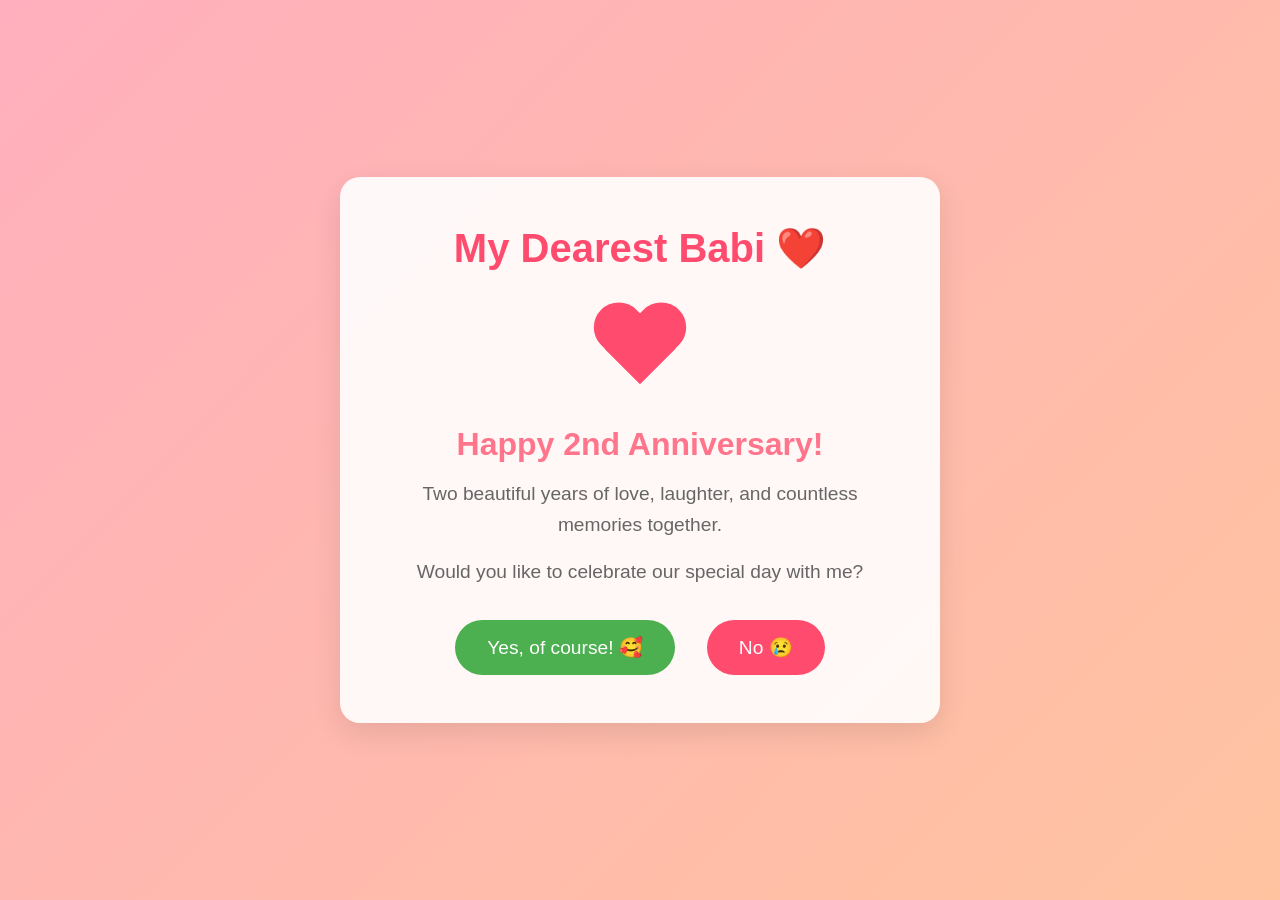
==== index.html @ 70abd7ab "Add files via upload" ====
<!DOCTYPE html>
<html lang="en">
<head>
    <meta charset="UTF-8" />
    <meta name="viewport" content="width=device-width, initial-scale=1" />
    <title>Happy 2nd Anniversary, Babi! ❤️</title>
    <link rel="stylesheet" href="style.css" />
</head>
<body>
    <div class="container">
        <div class="invitation">
            <h1>My Dearest Babi ❤️</h1>
            <div class="heart"></div>
            <h2>Happy 2nd Anniversary!</h2>
            <p>Two beautiful years of love, laughter, and countless memories together.</p>
            <p>Would you like to celebrate our special day with me?</p>
            <div class="buttons">
                <button id="yesBtn" class="btn yes-btn">Yes, of course! 🥰</button>
                <button id="noBtn" class="btn no-btn">No 😢</button>
            </div>
        </div>
    </div>
    <script src="script.js"></script>
</body>
</html>
---- style.css ----
* {
    margin: 0;
    padding: 0;
    box-sizing: border-box;
}

body {
    font-family: 'Arial', sans-serif;
    min-height: 100vh;
    background: linear-gradient(135deg, #ffafbd, #ffc3a0);
    display: flex;
    justify-content: center;
    align-items: center;
}

.container {
    text-align: center;
    padding: 2rem;
}

.invitation {
    background: rgba(255, 255, 255, 0.9);
    padding: 3rem;
    border-radius: 20px;
    box-shadow: 0 10px 30px rgba(0, 0, 0, 0.1);
    max-width: 600px;
}

h1 {
    color: #ff4b6e;
    margin-bottom: 2rem;
    font-size: 2.5rem;
}

h2 {
    color: #ff758c;
    margin: 1rem 0;
    font-size: 2rem;
}

p {
    color: #666;
    margin: 1rem 0;
    font-size: 1.2rem;
    line-height: 1.6;
}

.buttons {
    margin-top: 2rem;
    display: flex;
    justify-content: center;
    gap: 2rem;
}

.btn {
    padding: 1rem 2rem;
    font-size: 1.2rem;
    border: none;
    border-radius: 50px;
    cursor: pointer;
    transition: all 0.3s ease;
}

.yes-btn {
    background-color: #4CAF50;
    color: white;
}

.yes-btn:hover {
    background-color: #45a049;
    transform: scale(1.05);
}

.no-btn {
    background-color: #ff4b6e;
    color: white;
}

.no-btn:hover {
    background-color: #ff3356;
}

.heart {
    position: relative;
    width: 100px;
    height: 90px;
    margin: 2rem auto;
}

.heart:before,
.heart:after {
    position: absolute;
    content: "";
    left: 50px;
    top: 0;
    width: 50px;
    height: 80px;
    background: #ff4b6e;
    border-radius: 50px 50px 0 0;
    transform: rotate(-45deg);
    transform-origin: 0 100%;
    animation: heartbeat 1s infinite;
}

.heart:after {
    left: 0;
    transform: rotate(45deg);
    transform-origin: 100% 100%;
}

@keyframes heartbeat {
    0% { transform: rotate(-45deg) scale(1); }
    50% { transform: rotate(-45deg) scale(1.1); }
    100% { transform: rotate(-45deg) scale(1); }
}

/* Responsive */
@media (max-width: 768px) {
    .container {
        padding: 1rem;
    }
    
    .invitation {
        padding: 2rem;
    }
    
    h1 {
        font-size: 2rem;
    }
    
    h2 {
        font-size: 1.5rem;
    }
    
    .buttons {
        flex-direction: column;
        gap: 1rem;
    }
}
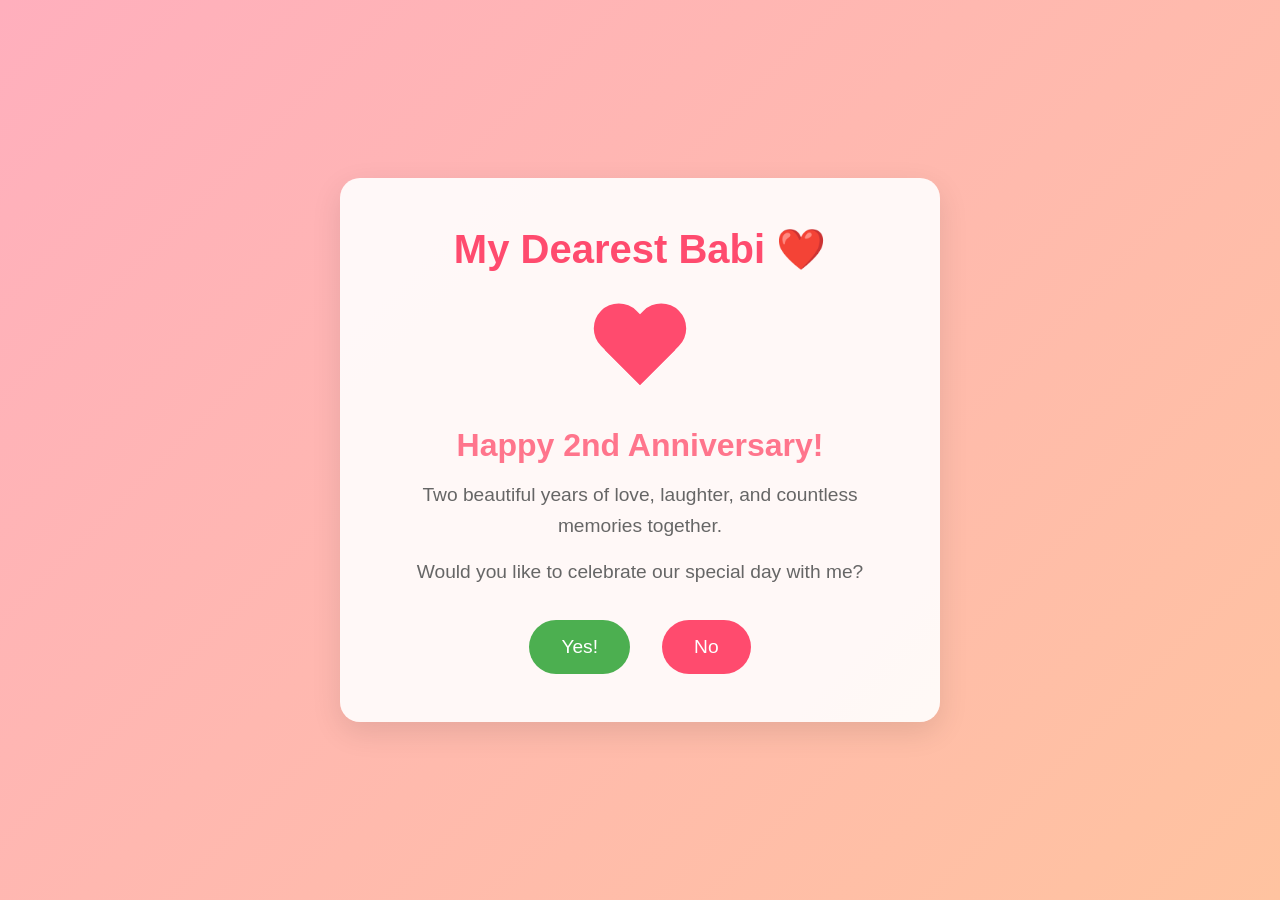
==== commit f2146608: "Update index.html" ====
--- a/index.html
+++ b/index.html
@@ -15,8 +15,8 @@
             <p>Two beautiful years of love, laughter, and countless memories together.</p>
             <p>Would you like to celebrate our special day with me?</p>
             <div class="buttons">
-                <button id="yesBtn" class="btn yes-btn">Yes, of course! 🥰</button>
-                <button id="noBtn" class="btn no-btn">No 😢</button>
+                <button id="yesBtn" class="btn yes-btn">Yes!</button>
+                <button id="noBtn" class="btn no-btn">No</button>
             </div>
         </div>
     </div>
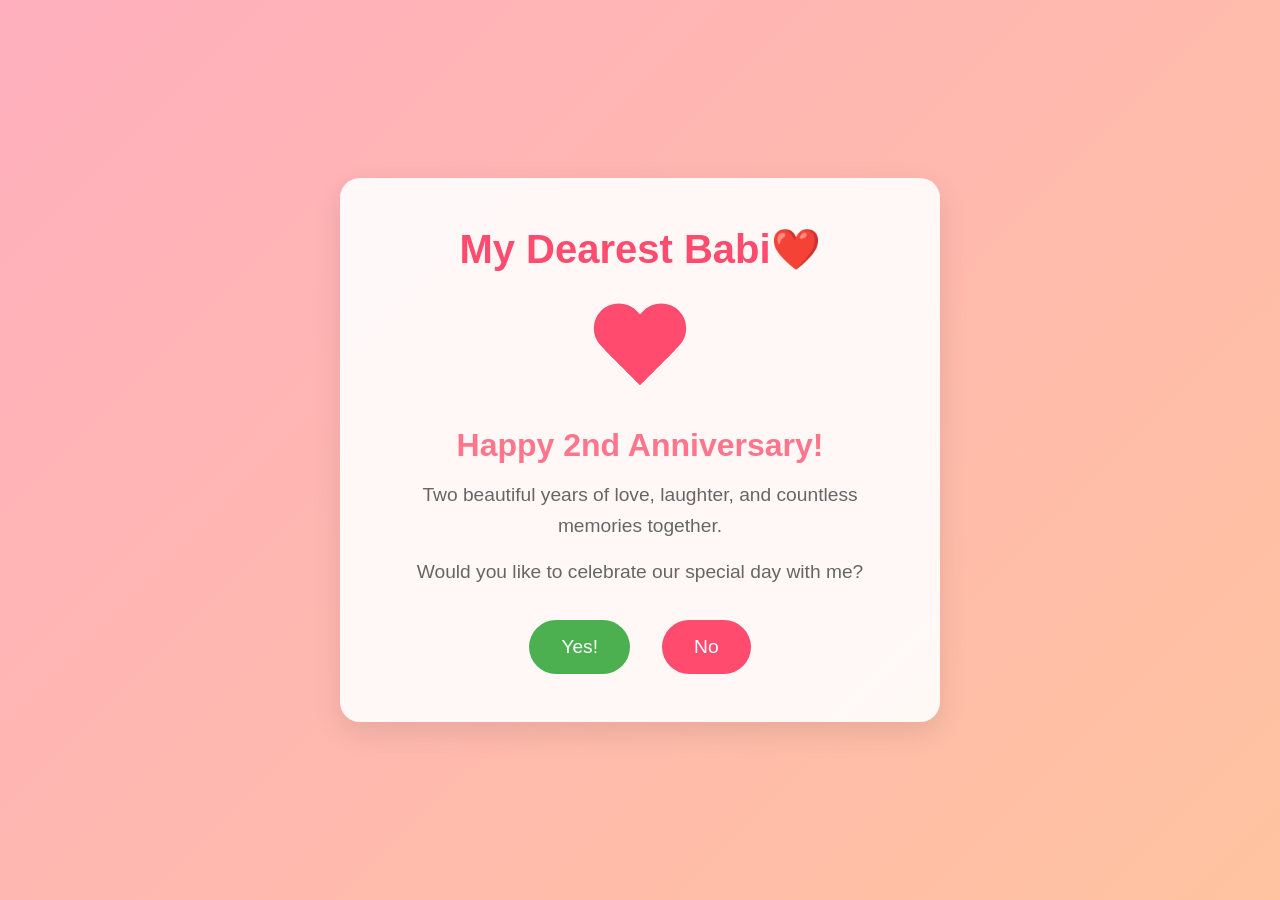
==== commit 9b1e0f3a: "Update index.html" ====
--- a/index.html
+++ b/index.html
@@ -3,13 +3,13 @@
 <head>
     <meta charset="UTF-8" />
     <meta name="viewport" content="width=device-width, initial-scale=1" />
-    <title>Happy 2nd Anniversary, Babi! ❤️</title>
+    <title>Happy 2nd Anniversary, Babi!</title>
     <link rel="stylesheet" href="style.css" />
 </head>
 <body>
     <div class="container">
         <div class="invitation">
-            <h1>My Dearest Babi ❤️</h1>
+            <h1>My Dearest Babi❤️</h1>
             <div class="heart"></div>
             <h2>Happy 2nd Anniversary!</h2>
             <p>Two beautiful years of love, laughter, and countless memories together.</p>
@@ -23,3 +23,4 @@
     <script src="script.js"></script>
 </body>
 </html>
+
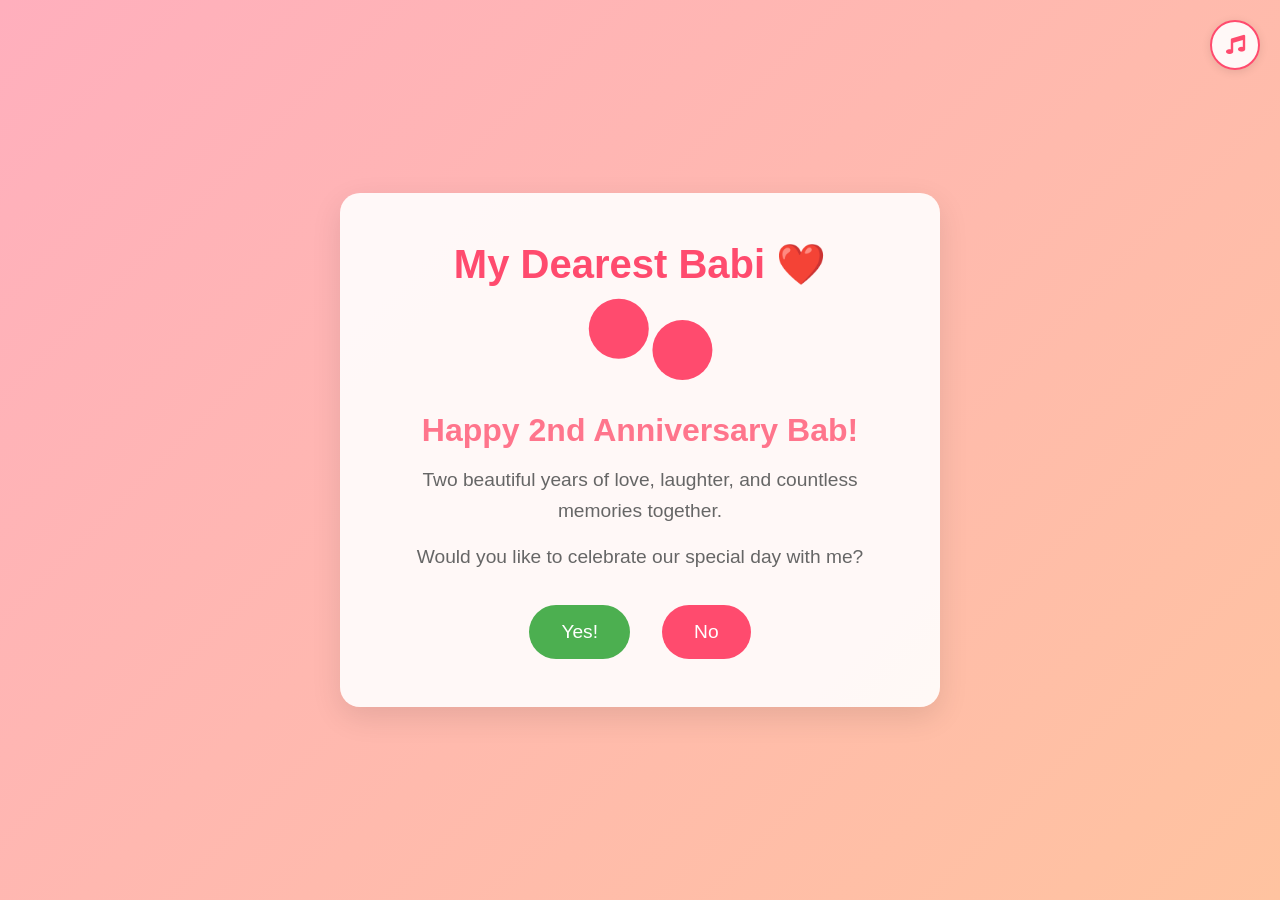
==== commit 18240810: "Add files via upload" ====
--- a/index.html
+++ b/index.html
@@ -5,13 +5,25 @@
     <meta name="viewport" content="width=device-width, initial-scale=1" />
     <title>Happy 2nd Anniversary, Babi!</title>
     <link rel="stylesheet" href="style.css" />
+    <link rel="stylesheet" href="https://cdnjs.cloudflare.com/ajax/libs/font-awesome/5.15.4/css/all.min.css" />
 </head>
 <body>
+    <!-- Audio element -->
+    <audio id="bgMusic" loop>
+        <source src="d4vd - Here With Me (Instrumental).mp3" type="audio/mp3">
+        Your browser does not support the audio element.
+    </audio>
+
+    <!-- Music control button -->
+    <button id="musicControl" class="music-control">
+        <i class="fas fa-music"></i>
+    </button>
+
     <div class="container">
         <div class="invitation">
-            <h1>My Dearest Babi❤️</h1>
+            <h1>My Dearest Babi ❤️</h1>
             <div class="heart"></div>
-            <h2>Happy 2nd Anniversary!</h2>
+            <h2>Happy 2nd Anniversary Bab!</h2>
             <p>Two beautiful years of love, laughter, and countless memories together.</p>
             <p>Would you like to celebrate our special day with me?</p>
             <div class="buttons">
@@ -23,4 +35,3 @@
     <script src="script.js"></script>
 </body>
 </html>
-
--- a/style.css
+++ b/style.css
@@ -82,39 +82,76 @@
 
 .heart {
     position: relative;
-    width: 100px;
-    height: 90px;
+    width: 60px;
+    height: 60px;
     margin: 2rem auto;
+    transform: rotate(45deg);
+    animation: heartbeat 1.2s infinite;
 }
 
 .heart:before,
 .heart:after {
     position: absolute;
     content: "";
-    left: 50px;
-    top: 0;
-    width: 50px;
-    height: 80px;
+    width: 60px;
+    height: 60px;
     background: #ff4b6e;
-    border-radius: 50px 50px 0 0;
-    transform: rotate(-45deg);
-    transform-origin: 0 100%;
-    animation: heartbeat 1s infinite;
+    border-radius: 50%;
+}
+
+.heart:before {
+    left: -30px;
 }
 
 .heart:after {
-    left: 0;
-    transform: rotate(45deg);
-    transform-origin: 100% 100%;
+    top: -30px;
 }
 
 @keyframes heartbeat {
-    0% { transform: rotate(-45deg) scale(1); }
-    50% { transform: rotate(-45deg) scale(1.1); }
-    100% { transform: rotate(-45deg) scale(1); }
+    0% { transform: rotate(45deg) scale(1); }
+    15% { transform: rotate(45deg) scale(1.25); }
+    30% { transform: rotate(45deg) scale(1); }
+    45% { transform: rotate(45deg) scale(1.25); }
+    60% { transform: rotate(45deg) scale(1); }
+    100% { transform: rotate(45deg) scale(1); }
 }
 
-/* Responsive */
+.music-control {
+    position: fixed;
+    top: 20px;
+    right: 20px;
+    width: 50px;
+    height: 50px;
+    border-radius: 50%;
+    background: rgba(255, 255, 255, 0.9);
+    border: 2px solid #ff4b6e;
+    color: #ff4b6e;
+    font-size: 1.2rem;
+    cursor: pointer;
+    display: flex;
+    align-items: center;
+    justify-content: center;
+    transition: all 0.3s ease;
+    z-index: 1000;
+    box-shadow: 0 2px 10px rgba(0, 0, 0, 0.1);
+}
+
+.music-control:hover {
+    transform: scale(1.1);
+    background: #ff4b6e;
+    color: white;
+}
+
+.music-control.playing {
+    animation: pulse 2s infinite;
+}
+
+@keyframes pulse {
+    0% { transform: scale(1); }
+    50% { transform: scale(1.1); }
+    100% { transform: scale(1); }
+}
+
 @media (max-width: 768px) {
     .container {
         padding: 1rem;
@@ -136,4 +173,12 @@
         flex-direction: column;
         gap: 1rem;
     }
+    
+    .music-control {
+        top: 10px;
+        right: 10px;
+        width: 40px;
+        height: 40px;
+        font-size: 1rem;
+    }
 }
